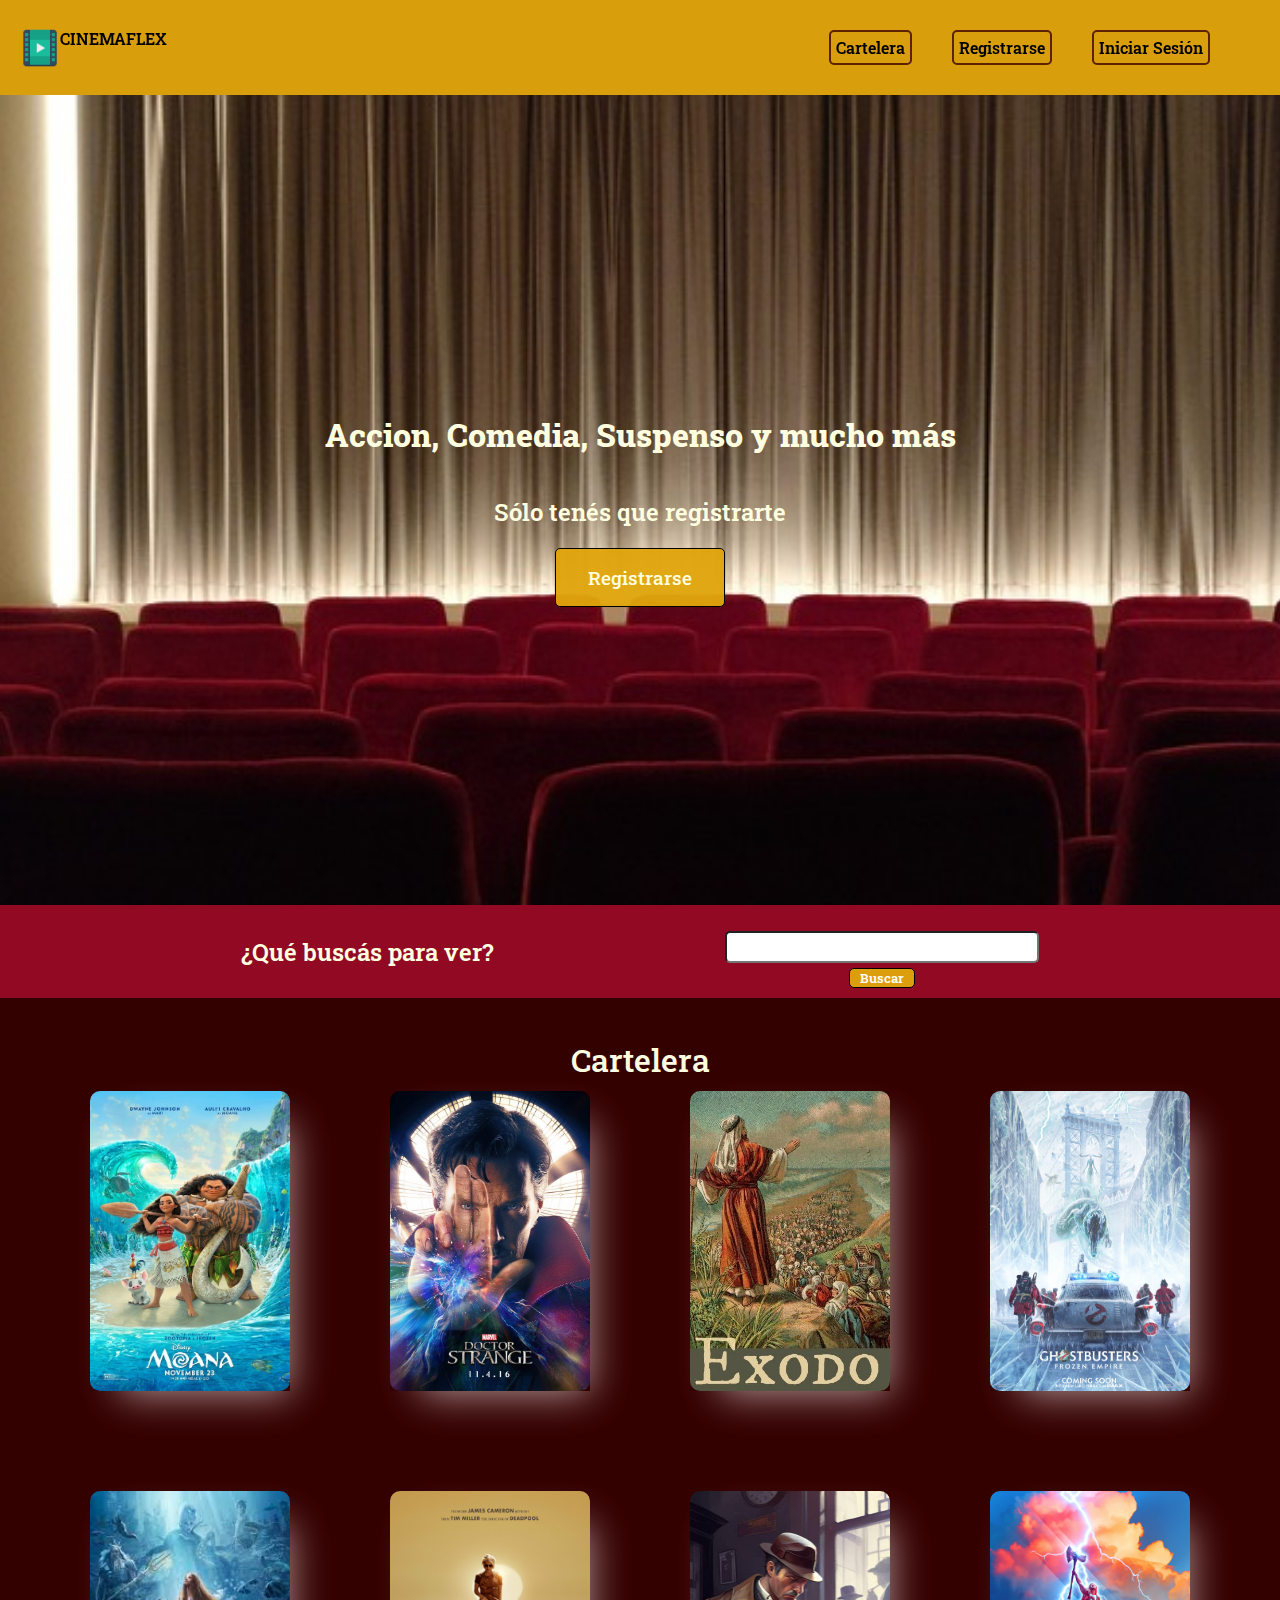
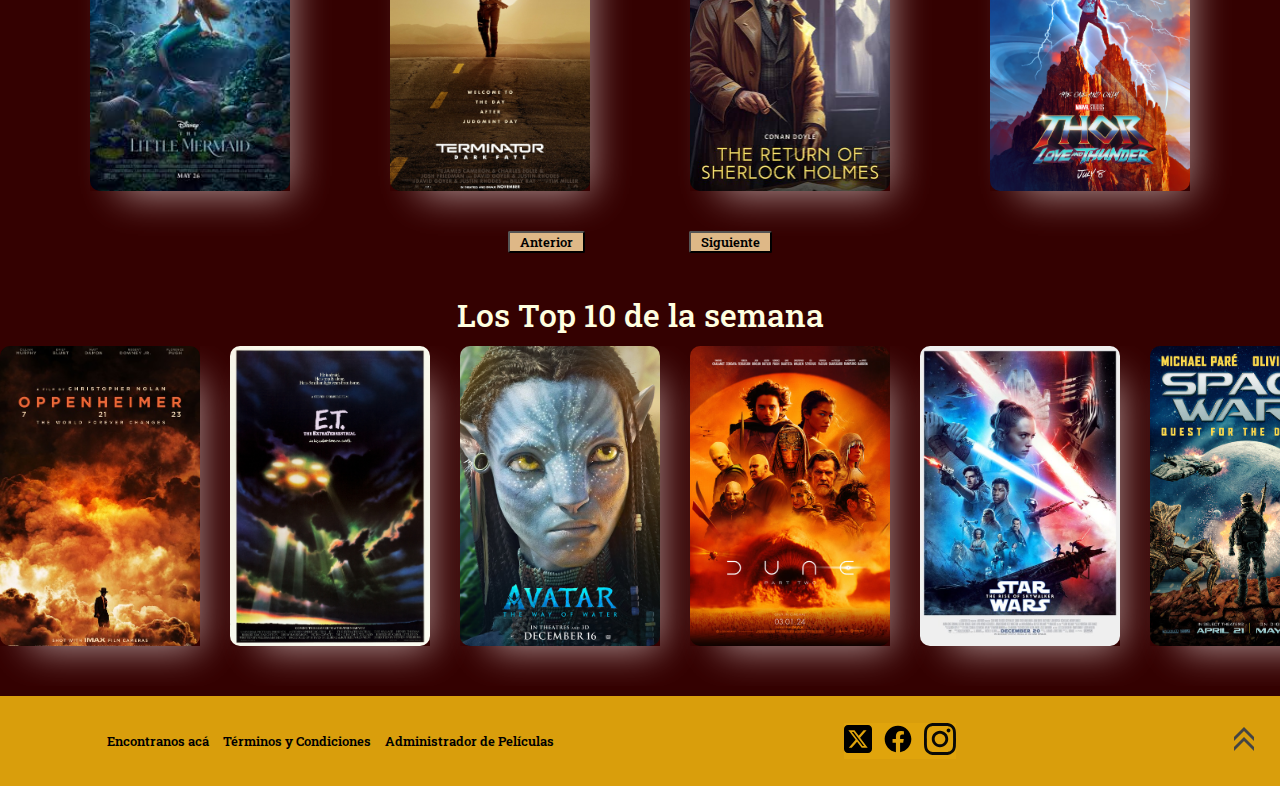
==== index.html @ afd9f0c4 "mi primer versión del proyecto leonor" ====
<!DOCTYPE html>
<html lang="es">
  <head>
    <meta charset="UTF-8" />
    <meta name="viewport" content="width=device-width, initial-scale=1.0" />
    <title>CINEMAFLEX</title>
    <link rel="shortcut icon" href="faviconn.ico" type="image/x-icon" />
    <link rel="stylesheet" href="./css/estilo.css" />
  </head>

  <body class="body">
    <header class="header">
      <nav class="navegacion">
        <a class="anclaLogo" href="#">
          <img
            class="animacion"
            src="./assets/img/285656_movie_icon.png"
            alt="Logo de CINEMAFLEX"
            width="40"
            loading="lazy"
          />
          <span>CINEMAFLEX</span>
          <!--etiqueta abierta multimedia, imagen-->
        </a>
        <!--lista desordenada ul/ lista ordenada ol-->
        <ul class="listaNav">
          <li>
            <a href="#Cartelera">Cartelera</a>
          </li>
          <li>
            <a href="./pages/registrarse.html">Registrarse</a>
          </li>
          <li>
            <a href="./pages/iniciosesion.html">Iniciar Sesión</a>
          </li>
        </ul>
      </nav>
    </header>
    <main id="flecha" class="main">
      <section class="principal">
        <h1 class="tituloPrincipal">Accion, Comedia, Suspenso y mucho más</h1>
        <h2 class="tituloSecundario">Sólo tenés que registrarte</h2>
        <a class="botonRegistro" href="./pages/registrarse.html">Registrarse</a>
      </section>
      <section class="secundaria">
        <h2 class="primerTitulo">¿Qué buscás para ver?</h2>
        <form class="contenerBuscar" action="">
          <input class="segundoTexto" type="text" />
          <input class="botonSearch" type="submit" value="Buscar" />
        </form>
      </section>
      <section id="Cartelera" class="Top">
        <h3 class="tituloTop">Cartelera</h3>
        <div class="contenedorPelis">
          <div>
            <a href="./pages/detalle.html"
              ><img
                class="imgPelis"
                src="./assets/img/pelis/moana_ver4.jpg"
                alt="Moana_ver4"
                loading="lazy"
            /></a>
          </div>

          <div>
            <a href="./pages/detalle.html">
              <img
                class="imgPelis"
                src="./assets/img/pelis/doctor-extrano-1_vx88.jpg"
                alt="Doctor Strange"
                loading="lazy"
            /></a>
          </div>

          <div>
            <a href="./pages/detalle.html">
              <img
                class="imgPelis"
                src="./assets/img/pelis/exodo.jpg"
                alt="Exodo"
                loading="lazy"
            /></a>
          </div>

          <div>
            <a href="./pages/detalle.html"
              ><img
                class="imgPelis"
                src="./assets/img/pelis/ghostbusters_afterlife_two_ver2_xlg.jpg"
                alt="Ghostbusters"
                loading="lazy"
            /></a>
          </div>

          <div>
            <a href="./pages/detalle.html">
              <img
                class="imgPelis"
                src="./assets/img/pelis/littlemermaide.jpg"
                alt="Little Mermaide"
            /></a>
          </div>

          <div>
            <a href="./pages/detalle.html">
              <img
                class="imgPelis"
                src="./assets/img/pelis/terminator_dark_fate_xlg.jpg"
                alt="Terminator_dark"
                loading="lazy"
            /></a>
          </div>

          <div>
            <a href="./pages/detalle.html">
              <img
                class="imgPelis"
                src="./assets/img/pelis/the_return_of_sherlock_holmes9781909175549.jpg"
                alt="The Return of Sherlock Holmes"
                loading="lazy"
            /></a>
          </div>

          <div>
            <a href="./pages/detalle.html">
              <img
                class="imgPelis"
                src="./assets/img/pelis/thor_love_and_thunder_xlg.jpg"
                alt="Thor_love_and_Thunder"
                loading="lazy"
            /></a>
          </div>
        </div>
        <div>
          <button class="botonCartelera">
            <p>Anterior</p>
          </button>
          <button class="botonCartelera">
            <p>Siguiente</p>
          </button>
        </div>
        <section>
          <h3 class="tituloTop">Los Top 10 de la semana</h3>
          <div class="contenedorTop">
            <div>
              <a href="./pages/detalle.html">
                <img
                  class="imgPelis"
                  src="./assets/img/pelis/oppenheimer.jpg"
                  alt="Oppenheimer"
              /></a>
            </div>

            <div>
              <a href="./pages/detalle.html">
                <img
                  class="imgPelis"
                  src="./assets/img/pelis/e_t_the_extra_terrestrial_ver1_xlg.jpg"
                  alt="ET The Extra_Terrestrial_Ver1"
                  loading="lazy"
              /></a>
            </div>

            <div>
              <a href="./pages/detalle.html">
                <img
                  class="imgPelis"
                  src="./assets/img/pelis/avatar_the_way_of_water_ver4.jpg"
                  alt="Avatar_the_way_of_water_ver4"
                  loading="lazy"
              /></a>
            </div>

            <div>
              <a href="./pages/detalle.html">
                <img
                  class="imgPelis"
                  src="./assets/img/pelis/dune_part_two_ver14.jpg"
                  alt="dune_part_two_ver14"
                  loading="lazy"
              /></a>
            </div>
            <div>
              <a href="./pages/detalle.html">
                <img
                  src="./assets/img/pelis/star_wars_the_rise_of_skywalker_ver4.jpg"
                  alt="Star Wars"
                  loading="lazy"
                />
              </a>
            </div>
            <div>
              <a href="./pages/detalle.html">
                <img
                  src="./assets/img/pelis/space_wars_quest_for_the_deepstar.jpg"
                  alt="space_wars_quest_for_the_deepstar"
                  loading="lazy"
                />
              </a>
            </div>
            <div>
              <a href="./pages/detalle.html">
                <img
                  src="./assets/img/pelis/shrek_two_ver8.jpg"
                  alt="Shrek"
                  loading="lazy"
                />
              </a>
            </div>
            <div>
              <a href="./pages/detalle.html">
                <img
                  src="./assets/img/pelis/misery_ver2.jpg"
                  alt="misery_ver2"
                  loading="lazy"
                />
              </a>
            </div>
            <div>
              <a href="./pages/detalle.html">
                <img
                  src="./assets/img/pelis/comedian.jpg"
                  alt="comedian"
                  loading="lazy"
                />
              </a>
            </div>
            <div>
              <a href="./pages/detalle.html">
                <img
                  src="./assets/img/pelis/jumanji_welcome_to_the_jungle_ver2.jpg"
                  alt="jumanji_welcome_to_the_jungle_ver2"
                  loading="lazy"
                />
              </a>
            </div>
          </div>
        </section>
      </section>
    </main>

    <footer class="footerPrincipio">
      <nav class="navegacion">
        <ul class="lista">
          <li>
            <iframe
              class="mapa"
              src="https://www.google.com/maps/embed?pb=!1m18!1m12!1m3!1d4644.315050941971!2d-58.42634374798586!3d-34.60348719149188!2m3!1f0!2f0!3f0!3m2!1i1024!2i768!4f13.1!3m3!1m2!1s0x95bcca63db6a86bb%3A0x4d3f603380a2bc04!2sMedrano%20Y%20Corrientes!5e0!3m2!1ses!2sar!4v1712977962554!5m2!1ses!2sar"
              width="90"
              height="70"
              style="border: 0"
              allowfullscreen=""
              loading="lazy"
              referrerpolicy="no-referrer-when-downgrade"
            ></iframe>
          </li>

          <li><a>Encontranos acá</a></li>
          <li><a>Términos y Condiciones</a></li>
          <li>
            <a href="Administrador de Peliculas">Administrador de Películas</a>
          </li>
        </ul>

        <ul class="redes">
          <li>
            <img
              src="./assets/img/fa6-brands--square-x-twitter.svg"
              alt="X"
              loading="lazy"
            />
          </li>
          <li>
            <img
              src="./assets/img/bxl--facebook-circle.svg"
              alt="Facebook"
              loading="lazy"
            />
          </li>
          <li>
            <img
              src="./assets/img/logos--instagram-icon.svg"
              alt="Instagram"
              loading="lazy"
            />
          </li>
        </ul>
        <div>
          <a href="#flecha">
            <img
              src="./assets/img/up-arrows_icon-icons.com_69819.png"
              alt="ir arriba"
              loading="lazy"
            />
          </a>
        </div>
      </nav>
    </footer>
  </body>
</html>
---- css/estilo.css ----
@import url(https://fonts.googleapis.com/css2?family=Roboto+Slab:wght@100..900&display=swap);

* {
  font-family: "Roboto Slab", serif;
  font-optical-sizing: auto;
  font-weight: 600;
  font-style: normal;
}

* {
  margin: 0;
  padding: 0;
}

@keyframes moving {
  from {
    -webkit-transform: rotate (0deg);
    transform: rotateY(0deg);
  }

  50% {
    -webkit-transform: rotate (180deg);
    transform: rotateY(180deg);
  }

  to {
    -webkit-transform: rotate (360deg);
    transform: rotateY(360deg);
  }
}

.body {
  background-color: rgb(52, 1, 1);
  height: 100%;
}

.header {
  padding: 20px;
  background-color: rgba(224, 164, 12, 0.959);
  color: black;
  position: sticky;
  top: 0;

  z-index: 10;

  .navegacion {
    display: flex;
    justify-content: space-between;
    align-items: center;

    .anclaLogo {
      display: flex;
      justify-content: start;
      align-items: start;
      text-decoration: none;
      color: black;
      font-weight: 400;
      font-size: 1;
      flex-wrap: wrap;
      .animacion {
        animation-name: moving;
        animation-duration: 5s;
        animation-iteration-count: infinite;
      }
    }
  }
}

@media screen and (max-width: 768px) {
  .header {
    height: initial;

    .navegacion {
      display: flex;
      flex-direction: column;
      justify-content: end;
      align-items: center;
      row-gap: 10px;
    }

    .anclalogo {
      margin-right: 40px;
      display: flex;
      font-weight: 200;
      font-size: 0.5;
    }
    .listaNav {
      flex-direction: column;
      gap: 10px;

      li a {
        width: 100%;
        display: flex;
        justify-content: center;
      }
    }
  }
}

.listaNav {
  list-style: none;
  justify-content: flex-end;
  align-content: center;
  display: flex;
  align-items: start-end;
  text-decoration: none;
  color: black;
  padding: 10px;
}

.listaNav li a {
  text-decoration: none;
  padding: 5px;
  display: flex;
  justify-content: space-between;
  color: black;
  font-size: 1rem;
  margin-right: 40px;
  border: 1px solid;
  border-width: 2px;
  border-radius: 5px;
  border-color: rgb(93, 33, 3);
}
.listaNav li a:hover {
  background-color: rgb(82, 25, 4);
  color: white;
}
.main {
  .principal {
    background-image: url(../assets/img/movie-theater-2093264_640.jpg);
    background-size: cover;
    background-position: center;
    height: 90vh;
    display: flex;
    flex-direction: column;
    justify-content: center;
    align-items: center;
    text-align: center;

    .tituloPrincipal {
      text-align: center;
      padding: 20px;
      font-weight: 800;
      font-size: 2rem;
      color: lightyellow;
    }

    .tituloSecundario {
      text-align: center;
      padding: 20px;
      forced-color-adjust: grey;
      font-weight: 600;
      color: lightyellow;
    }

    .botonRegistro {
      justify-content: center;
      align-items: center;
      text-align: center;
      background-color: rgba(224, 164, 12, 0.959);
      color: lightyellow;
      border: 1px black solid;
      padding: 1rem 2rem;
      border-radius: 5px;
      font-size: 1.2rem;
      font-weight: 500;
      text-decoration: none;
    }
    .botonRegistro:hover {
      background-color: rgba(223, 49, 10, 0.959);
      color: white;
    }
  }
}

@media screen and (max-width: 768px) {
  .main {
    .principal {
      .tituloPrincipal {
        color: black;
      }

      .tituloSecundario {
        color: black;
      }

      .botonRegistro {
        background-color: rgb(168, 66, 66);
        color: black;
      }
    }
  }
}

.secundaria {
  background-color: rgba(162, 10, 41, 0.855);
  padding: 10px;
  text-align: center;
  display: flex;
  justify-content: space-evenly;
  align-items: center;
  flex-wrap: wrap;

  .contenerBuscar {
    text-align: center;
    display: flex;
    flex-direction: column;
    justify-content: center;
    align-items: center;
    flex-wrap: wrap;
    margin-top: 1rem;

    .segundoTexto {
      padding: 5px;
      border-radius: 5px;
      width: 300px;
      display: flex;
      text-align: center;
      flex-wrap: wrap;
    }

    .botonSearch {
      padding: 0px 10px;
      color: white;
      text-align: center;
      border-radius: 5px;
      border: 1px black solid;
      background-color: rgba(224, 164, 12, 0.959);
      margin-top: 5px;
      display: flex;
      justify-content: space-evenly;
      flex-wrap: wrap;
    }
    .botonSearch:hover {
      background-color: rgba(223, 49, 10, 0.959);
      color: white;
    }
  }
}

@media screen and (max-width: 768px) {
  .secundaria {
    .contenerBuscar {
      .botonSearch {
        background-color: rgb(168, 66, 66);
        color: black;
      }
    }
  }
}

.primerTitulo {
  text-align: center;
  display: flex;
  justify-content: space-evenly;
  flex-wrap: wrap;
  forced-color-adjust: grey;
  font-weight: 600;
  color: lightyellow;
}

@media screen and (max-width: 768px) {
  .primerTitulo {
    color: black;
  }
}

.Top {
  margin: 0 auto;
  text-align: center;
  margin-top: 10px;

  .tituloTop {
    margin-bottom: 10px;
    color: lightyellow;
    font-size: 2rem;
    font-weight: 500;
  }
}

.contenedorPelis {
  box-sizing: content-box;
  display: flex;
  flex-direction: row;
  align-items: center;
  justify-content: center;
  flex-wrap: wrap;
  gap: 100px;
  div {
    width: 200px;
    height: 300px;
    box-shadow: 15px 18px 37px -15px rgba(222, 202, 202, 0.75);
    img {
      width: 100%;
      height: 100%;
      object-fit: cover;
      border-radius: 10px;
      gap: 40px;
    }
  }
}

.botonCartelera {
  padding: 0px 10px;
  box-sizing: content-box;
  margin-left: 50px;
  margin-right: 50px;
  margin-top: 40px;
  align-content: center;
  background-color: burlywood;
  color: black;
  border-radius: 2px;
}
.botonCartelera:hover {
  background-color: rgba(223, 49, 10, 0.959);
  color: white;
}

.tituloTop {
  margin-top: 40px;
  margin-bottom: 20px;
  text-align: center;
  margin-bottom: 10px;
  color: lightyellow;
  font-size: 1.5rem;
  font-weight: 500;
}
::-webkit-scrollbar {
  width: 10px;
  background-color: rgb(58, 2, 2);
}
::-webkit-scrollbar-thumb {
  background-color: rgb(169, 72, 72);
}

.contenedorTop {
  overflow-y: hidden;
  overflow-x: scroll;
  width: 100%;
  display: flex;
  padding: 0px 0px 40px 0px;
  box-sizing: content-box;
  flex-direction: row;
  justify-content: flex-start;
  align-items: flex-start;
  flex-wrap: nowrap;
  gap: 30px;
  div {
    width: 200px;
    min-width: 200px;
    height: 300px;
    cursor: pointer;
    justify-content: space-between;
    flex-direction: column;
    box-shadow: 15px 18px 37px -15px rgba(222, 202, 202, 0.75);
    img {
      width: 100%;
      height: 100%;
      object-fit: cover;
      border-radius: 10px;
      gap: 40px;
    }
  }
}

@media screen and (max-width: 768px) {
  .contenedorTop {
    flex-direction: column;
    justify-content: space-evenly;
    align-items: center;
    flex-wrap: wrap;
    div {
      width: 200px;
      min-width: 200px;
      display: flex;
      flex-direction: row;
      align-items: center;
      flex-wrap: wrap;
    }
  }
}

.footerPrincipio {
  background-color: rgba(224, 164, 12, 0.959);
  box-sizing: content-box;
  display: flex;
  flex-direction: row;
  background-size: cover;
  color: black;
  margin-top: 10px;
  padding-top: 0px;
  overflow: visible;

  z-index: 10;

  .navegacion {
    display: flex;
    justify-content: space-between;
    align-items: center;
    margin-right: 20px;
    width: 100%;
  }
}

@media screen and (max-width: 768px) {
  .footerPrincipio {
    flex-direction: column;

    .navegacion {
      flex-direction: column;

      .lista {
        flex-direction: column;
      }
    }
  }
}

.lista {
  list-style: none;
  justify-content: space-around;
  display: flex;
  align-items: center;
  padding: 10px;

  .mapa {
    display: flex;
    align-items: end;
  }
}

.lista li a {
  text-decoration: none;
  padding: 2px;
  display: flex;
  flex-direction: row;
  justify-content: space-around;
  align-content: center;
  margin-left: 5px;
  margin-right: 5px;
  color: black;
  font-size: 0.8rem;
}
.redes {
  background-color: rgba(224, 164, 12, 0.959);
  list-style: none;
  display: flex;
  justify-content: space-evenly;
  align-items: center;
  column-gap: 10px;
}

.mainRegistro {
  background-image: url(../assets/img/9568482.jpg);
  background-size: cover;
  background-position: center;
  height: 128vh;
  display: flex;
  flex-direction: column;
  justify-content: center;
  align-items: center;

  .seccionRegistrarse {
    background-color: rgb(9, 9, 9);
    box-sizing: content-box;
    width: 200px;
    margin: 0 auto;
    border-radius: 5px;
    padding: 20px, 20px;
    display: flex;
    flex-direction: column;
    justify-content: center;
    align-items: center;
    font-size: 1.5rem;
    padding: 20px;
    align-items: center;
    border-radius: 10px;
    border: 4px black;

    .tituloRegistro {
      color: lightyellow;
      flex-direction: column;
      justify-content: center;
      align-items: center;
      font-weight: 600;
      font-size: 2rem;
    }

    .botonInput {
      border-radius: 5px;
      box-sizing: content-box;
      border: 3px solid rgb(121, 117, 117);
      height: 20px;
      font-size: 0.8rem;
      display: flex;
      justify-content: center;
      align-items: center;
    }

    .boton {
      background-color: rgb(224, 224, 64);
      color: black;
      width: 150px;
      border-radius: 30px;
      font-size: 0.8rem;
    }
    .boton:hover {
      background-color: rgb(133, 24, 5);
      color: white;
    }
    .final {
      color: rgb(8, 8, 8);
      border: 3px solid rgb(121, 117, 117);
      justify-content: center;
      align-items: center;
      text-align: center;
      font-weight: 500;
      font-size: 0.5rem;
    }

    .textoFinal {
      color: lightyellow;
      text-align: justify;
      font-size: 0.8rem;
    }
  }
}

@media screen and (width <=768px) {
  .mainRegistro {
    background-image: url(../assets/img/pexels-tima-miroshnichenko-7991273.jpg);

    .seccionRegistrarse {
      background-color: rgb(50, 49, 49);
    }
  }
}

.descripcion {
  padding: 30px;
  display: flex;
  justify-content: space-evenly;
  align-items: center;
  gap: 20px;
  flex-wrap: wrap;

  .contenedorDetalle {
    width: 95%;
    box-sizing: content-box;
    display: flex;
    align-items: center;
    justify-content: center;
    flex-wrap: wrap;
    gap: 40px;
  }

  .imagenKung {
    width: 300px;
    height: 500px;
    object-fit: cover;
    border-radius: 5px;
    top: 10px;
  }
  .kungfuVideo {
    display: flex;
    justify-content: space-between;
    align-items: center;
  }
}

.contenedorResumen {
  background-color: rgb(109, 5, 62);
  color: lightyellow;
  display: flex;
  display: inline-block;
  align-items: center;
  justify-content: space-evenly;
  padding: 50px;
}

@media screen and (width <=768px) {
  .descripcion {
    .kungfuVideo {
      flex-direction: column;
      row-gap: 20px;
    }
    iframe {
      width: 95%;
      height: 300px;
    }
  }
}

@media screen and (min-width: 768px) and (max-width: 992px) {
}
.fondo {
  background-color: aliceblue;
}
.inicioSesion {
  height: 100%;
  background-size: cover;
  background-position: center;

  .ingresoSesion {
    display: flex;
    flex-direction: column;
    justify-content: center;
    align-items: center;
    background-color: rgb(168, 164, 165);
    box-sizing: content-box;
    width: 200px;
    margin: auto;
    margin-top: 20px;
    border-radius: 5px;
    padding: 20px;
    font-size: 1.5rem;
    border: 4px black;

    .tituloInicio {
      display: flex;
      justify-content: center;
      align-items: center;
      font-size: 0.8rem;
      color: black;
    }

    .div {
      display: flex;
      justify-content: flex-start;
      align-items: flex-start;
    }
  }
  .user {
    font-size: 1rem;
  }
  .botonLogin:hover {
    background-color: rgb(80, 80, 97);
  }
}
.opcionCambiar {
  font-size: 0.7rem;
  color: black;
  padding: 10px;
}

.botonContraseña {
  display: flex;
  justify-content: center;
  align-items: center;
}
@media screen and (width <=768px) {
  .inicioSesion {
    background-image: none;
    background-color: aliceblue;
  }
}
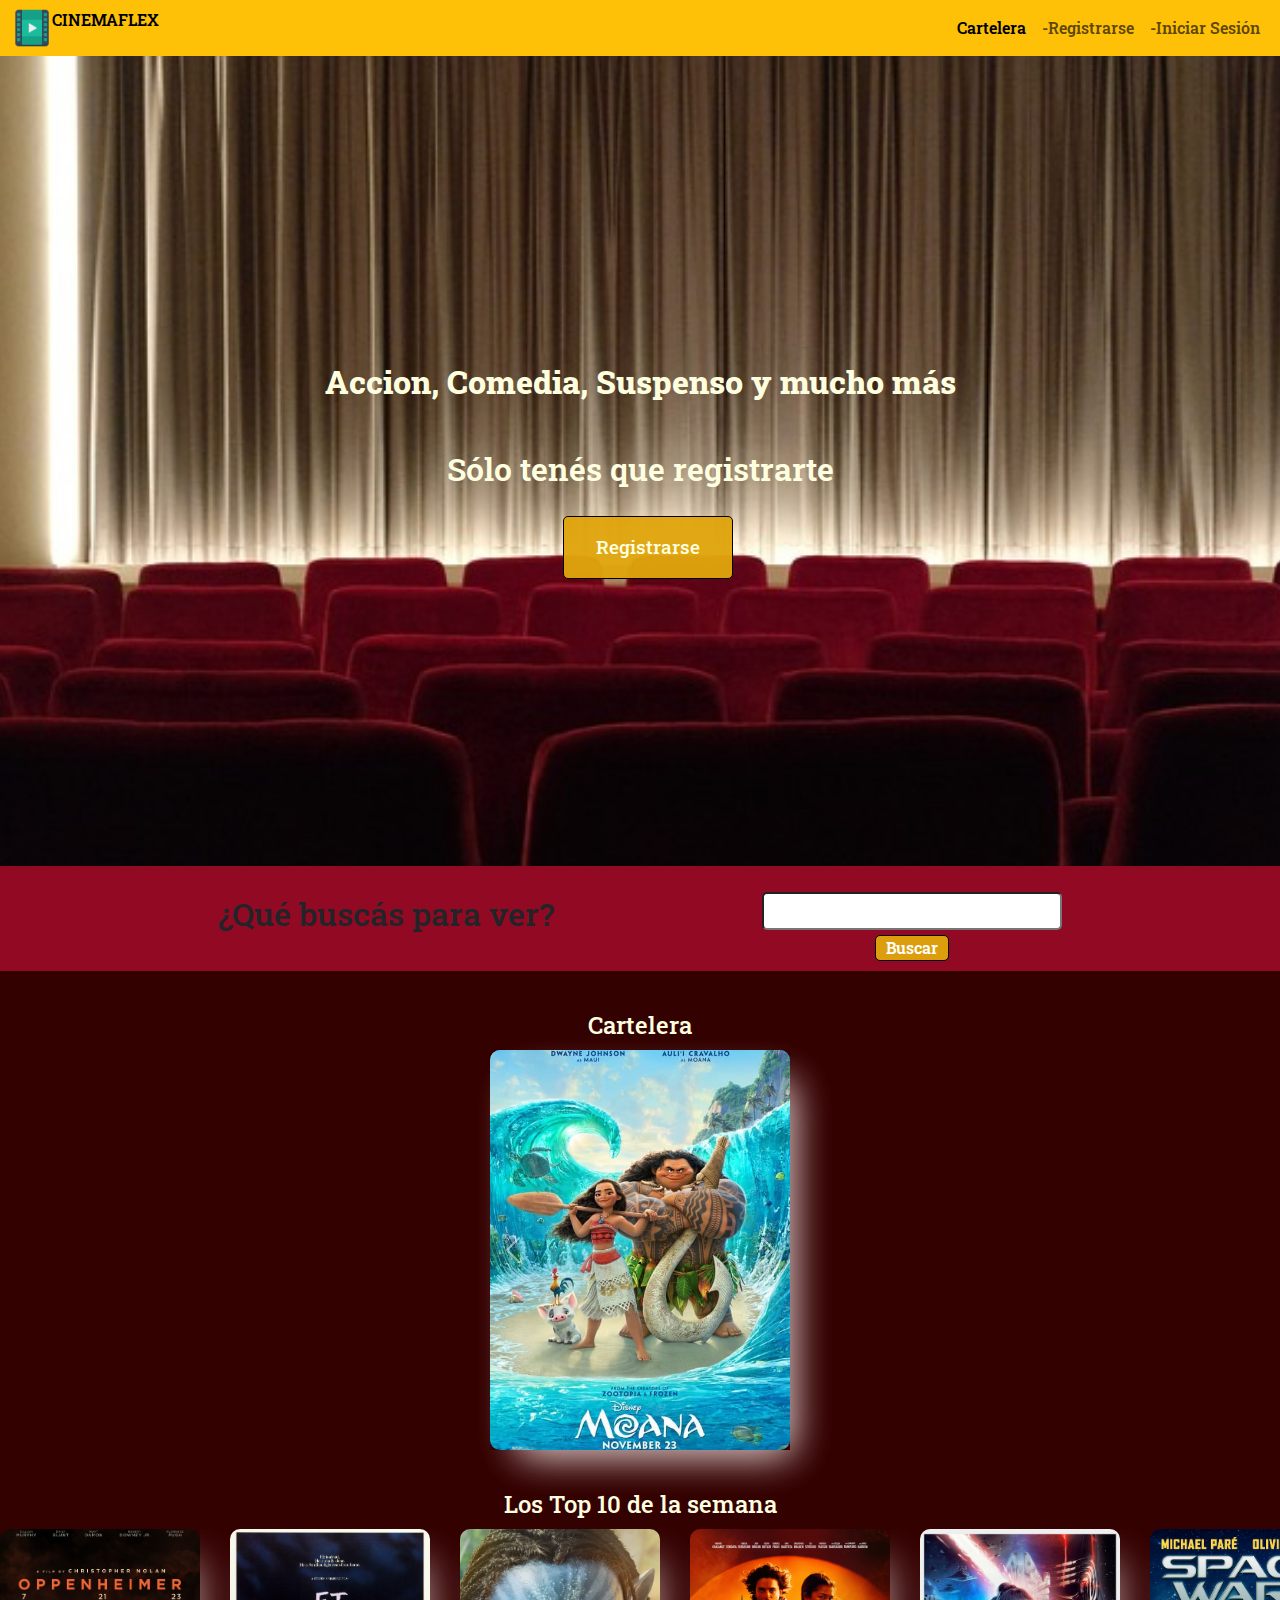
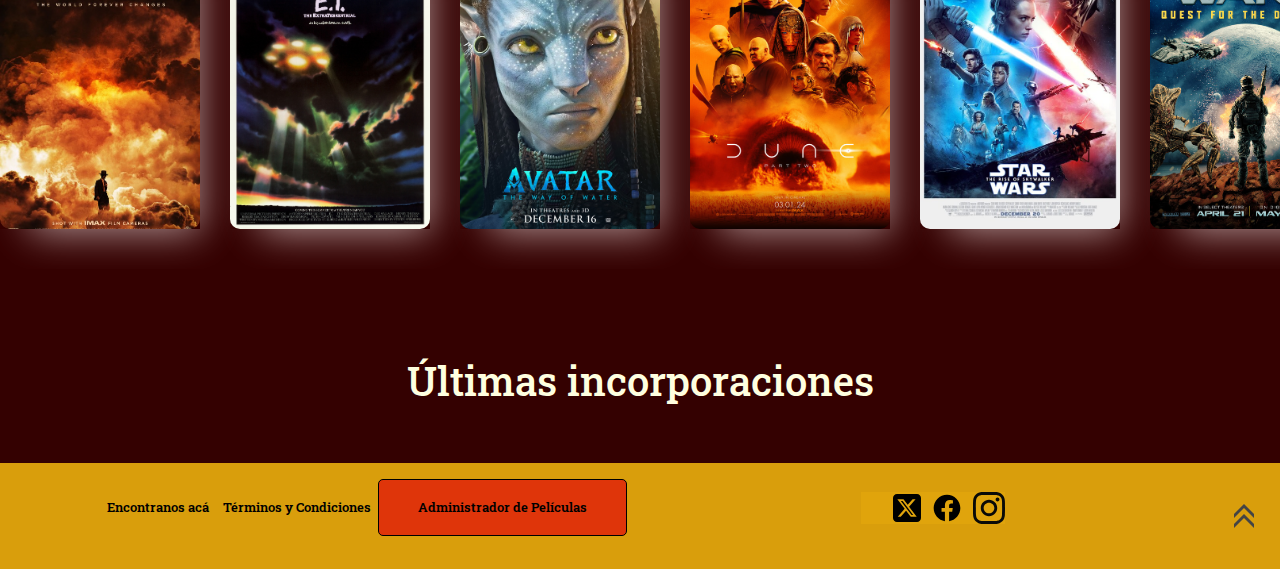
==== commit 5378c92b: "agregado archivo administrador de peliculas con formulario para agregar peliculas y listado de pelic" ====
--- a/index.html
+++ b/index.html
@@ -5,12 +5,64 @@
     <meta name="viewport" content="width=device-width, initial-scale=1.0" />
     <title>CINEMAFLEX</title>
     <link rel="shortcut icon" href="faviconn.ico" type="image/x-icon" />
-    <link rel="stylesheet" href="./css/estilo.css" />
+    <link rel="stylesheet" href="./css/bootstrap.min.css" />
+    <link
+      href="https://cdn.jsdelivr.net/npm/bootstrap@5.0.0-beta3/dist/css/bootstrap.min.css"
+      rel="stylesheet"
+    />
+    <link rel="stylesheet" href="./css/bootstrap_estilo.css" />
   </head>
 
   <body class="body">
     <header class="header">
-      <nav class="navegacion">
+      <nav class="navbar navbar-expand-lg navbar-light bg-warning">
+        <div class="container-fluid">
+          <a class="anclaLogo" href="#">
+            <img
+              class="animacion"
+              src="./assets/img/285656_movie_icon.png"
+              alt="Logo de CINEMAFLEX"
+              width="40"
+              loading="lazy"
+            />
+            <span>CINEMAFLEX</span>
+          </a>
+          <button
+            class="navbar-toggler"
+            type="button"
+            data-bs-toggle="collapse"
+            data-bs-target="#navbarSupportedContent"
+            aria-controls="navbarSupportedContent"
+            aria-expanded="false"
+            aria-label="Toggle navigation"
+          >
+            <span class="navbar-toggler-icon"></span>
+          </button>
+
+          <div class="collapse navbar-collapse" id="navbarSupportedContent">
+            <ul
+              class="navbar-nav me-auto mb-2 mb-lg-0 w-100 justify-content-end"
+            >
+              <li class="nav-item">
+                <a class="nav-link active" aria-current="page" href="#Cartelera"
+                  >Cartelera</a
+                >
+              </li>
+              <li class="nav-item">
+                <a class="nav-link" href="./pages/registrarse.html"
+                  >-Registrarse</a
+                >
+              </li>
+              <li class="nav-item">
+                <a class="nav-link" href="./pages/iniciosesion.html"
+                  >-Iniciar Sesión</a
+                >
+              </li>
+            </ul>
+          </div>
+        </div>
+      </nav>
+      <!--<nav class="navegacion">
         <a class="anclaLogo" href="#">
           <img
             class="animacion"
@@ -21,9 +73,9 @@
           />
           <span>CINEMAFLEX</span>
           <!--etiqueta abierta multimedia, imagen-->
-        </a>
-        <!--lista desordenada ul/ lista ordenada ol-->
-        <ul class="listaNav">
+      <!--</a>!-->
+      <!--lista desordenada ul/ lista ordenada ol-->
+      <!--<ul class="listaNav">
           <li>
             <a href="#Cartelera">Cartelera</a>
           </li>
@@ -34,7 +86,7 @@
             <a href="./pages/iniciosesion.html">Iniciar Sesión</a>
           </li>
         </ul>
-      </nav>
+      </nav>  !-->
     </header>
     <main id="flecha" class="main">
       <section class="principal">
@@ -52,92 +104,105 @@
       <section id="Cartelera" class="Top">
         <h3 class="tituloTop">Cartelera</h3>
         <div class="contenedorPelis">
-          <div>
-            <a href="./pages/detalle.html"
-              ><img
-                class="imgPelis"
-                src="./assets/img/pelis/moana_ver4.jpg"
-                alt="Moana_ver4"
-                loading="lazy"
-            /></a>
+          <div id="carouselExample" class="carousel slide">
+            <div class="carousel-inner">
+              <div class="carousel-item active">
+                <a href="./pages/detalle.html"
+                  ><img
+                    class="imgPelis"
+                    src="./assets/img/pelis/moana_ver4.jpg"
+                    alt="Moana_ver4"
+                    loading="lazy"
+                /></a>
+              </div>
+              <div class="carousel-item">
+                <a href="./pages/detalle.html">
+                  <img
+                    class="imgPelis"
+                    src="./assets/img/pelis/doctor-extrano-1_vx88.jpg"
+                    alt="Doctor Strange"
+                    loading="lazy"
+                /></a>
+              </div>
+              <div class="carousel-item">
+                <a href="./pages/detalle.html">
+                  <img
+                    class="imgPelis"
+                    src="./assets/img/pelis/exodo.jpg"
+                    alt="Exodo"
+                    loading="lazy"
+                /></a>
+              </div>
+              <div class="carousel-item">
+                <a href="./pages/detalle.html"
+                  ><img
+                    class="imgPelis"
+                    src="./assets/img/pelis/ghostbusters_afterlife_two_ver2_xlg.jpg"
+                    alt="Ghostbusters"
+                    loading="lazy"
+                /></a>
+              </div>
+              <div class="carousel-item">
+                <a href="./pages/detalle.html">
+                  <img
+                    class="imgPelis"
+                    src="./assets/img/pelis/littlemermaide.jpg"
+                    alt="Little Mermaide"
+                /></a>
+              </div>
+              <div class="carousel-item">
+                <a href="./pages/detalle.html">
+                  <img
+                    class="imgPelis"
+                    src="./assets/img/pelis/terminator_dark_fate_xlg.jpg"
+                    alt="Terminator_dark"
+                    loading="lazy"
+                /></a>
+              </div>
+              <div class="carousel-item">
+                <a href="./pages/detalle.html">
+                  <img
+                    class="imgPelis"
+                    src="./assets/img/pelis/the_return_of_sherlock_holmes9781909175549.jpg"
+                    alt="The Return of Sherlock Holmes"
+                    loading="lazy"
+                /></a>
+              </div>
+              <div>
+                <a href="./pages/detalle.html">
+                  <img
+                    class="imgPelis"
+                    src="./assets/img/pelis/thor_love_and_thunder_xlg.jpg"
+                    alt="Thor_love_and_Thunder"
+                    loading="lazy"
+                /></a>
+              </div>
+            </div>
+            <button
+              class="carousel-control-prev"
+              type="button"
+              data-bs-target="#carouselExample"
+              data-bs-slide="prev"
+            >
+              <span
+                class="carousel-control-prev-icon"
+                aria-hidden="true"
+              ></span>
+              <span class="visually-hidden">Previous</span>
+            </button>
+            <button
+              class="carousel-control-next"
+              type="button"
+              data-bs-target="#carouselExample"
+              data-bs-slide="next"
+            >
+              <span
+                class="carousel-control-next-icon"
+                aria-hidden="true"
+              ></span>
+              <span class="visually-hidden">Next</span>
+            </button>
           </div>
-
-          <div>
-            <a href="./pages/detalle.html">
-              <img
-                class="imgPelis"
-                src="./assets/img/pelis/doctor-extrano-1_vx88.jpg"
-                alt="Doctor Strange"
-                loading="lazy"
-            /></a>
-          </div>
-
-          <div>
-            <a href="./pages/detalle.html">
-              <img
-                class="imgPelis"
-                src="./assets/img/pelis/exodo.jpg"
-                alt="Exodo"
-                loading="lazy"
-            /></a>
-          </div>
-
-          <div>
-            <a href="./pages/detalle.html"
-              ><img
-                class="imgPelis"
-                src="./assets/img/pelis/ghostbusters_afterlife_two_ver2_xlg.jpg"
-                alt="Ghostbusters"
-                loading="lazy"
-            /></a>
-          </div>
-
-          <div>
-            <a href="./pages/detalle.html">
-              <img
-                class="imgPelis"
-                src="./assets/img/pelis/littlemermaide.jpg"
-                alt="Little Mermaide"
-            /></a>
-          </div>
-
-          <div>
-            <a href="./pages/detalle.html">
-              <img
-                class="imgPelis"
-                src="./assets/img/pelis/terminator_dark_fate_xlg.jpg"
-                alt="Terminator_dark"
-                loading="lazy"
-            /></a>
-          </div>
-
-          <div>
-            <a href="./pages/detalle.html">
-              <img
-                class="imgPelis"
-                src="./assets/img/pelis/the_return_of_sherlock_holmes9781909175549.jpg"
-                alt="The Return of Sherlock Holmes"
-                loading="lazy"
-            /></a>
-          </div>
-
-          <div>
-            <a href="./pages/detalle.html">
-              <img
-                class="imgPelis"
-                src="./assets/img/pelis/thor_love_and_thunder_xlg.jpg"
-                alt="Thor_love_and_Thunder"
-                loading="lazy"
-            /></a>
-          </div>
-        </div>
-        <div>
-          <button class="botonCartelera">
-            <p>Anterior</p>
-          </button>
-          <button class="botonCartelera">
-            <p>Siguiente</p>
-          </button>
         </div>
         <section>
           <h3 class="tituloTop">Los Top 10 de la semana</h3>
@@ -234,6 +299,16 @@
                 />
               </a>
             </div>
+          </div>
+        </section>
+        <section>
+          <h2 class="text-center pt-5 mb-5 fs-1 tituloTop">
+            Últimas incorporaciones
+          </h2>
+          <div class="container">
+            <section id="peliculasSection" class="row">
+              <!--aqui se agregaran las tarjetas de peliculas-->
+            </section>
           </div>
         </section>
       </section>
@@ -257,8 +332,8 @@
 
           <li><a>Encontranos acá</a></li>
           <li><a>Términos y Condiciones</a></li>
-          <li>
-            <a href="Administrador de Peliculas">Administrador de Películas</a>
+          <li class="botonRegistro">
+            <a href="./pages/administrador.html">Administrador de Películas</a>
           </li>
         </ul>
 
@@ -296,5 +371,94 @@
         </div>
       </nav>
     </footer>
+    <script src="./js/bootstrap.bundle.min.js"></script>
+    <script>
+      // funcion que crea las tarjetas de peliculas
+      // Función para crear una tarjeta (card) de película
+      function crearTarjetaPelicula(pelicula) {
+        // Crear elementos de la tarjeta de película
+        // creamos la columna de bootstrap
+        const card = document.createElement("div");
+        card.classList.add(
+          "col-10",
+          "col-md-3",
+          "card-body",
+          "pelicula-section",
+          "pelicula-card"
+        );
+        // estamos creando la tarjeta
+        const cardInner = document.createElement("div");
+        cardInner.classList.add("card");
+        // creo la imagen de la tarjeta
+        const cardImg = document.createElement("img");
+        cardImg.classList.add("card-img-top");
+
+        cardImg.src = `https://image.tmdb.org/t/p/w500/${pelicula.poster_path}`;
+        cardImg.alt = pelicula.title;
+        cardImg.loading = "lazy";
+
+        // creamos el cuerpo de la tarjeta
+        const cardBody = document.createElement("div");
+        cardBody.classList.add("card-body");
+
+        const cardTitle = document.createElement("h6");
+        cardTitle.classList.add("card-title");
+        cardTitle.textContent = pelicula.title;
+
+        // Añadir elementos a la tarjeta de película
+        cardBody.appendChild(cardTitle);
+        cardInner.appendChild(cardImg);
+        cardInner.appendChild(cardBody);
+        // agrego la tarejta a la columna de bootstrap
+        card.appendChild(cardInner);
+
+        return card;
+      }
+
+      async function cargarPeliculas() {
+        const URL = "https://api.themoviedb.org/3/trending/movie/week";
+
+        // datos de la api
+        const options = {
+          method: "GET",
+          headers: {
+            accept: "application/json",
+            Authorization:
+              "Bearer eyJhbGciOiJIUzI1NiJ9.eyJhdWQiOiIyY2M3MTk1MDliMzYzZWFlY2UzY2FkNzUxMjA4ZThlNCIsInN1YiI6IjY2MDc0ZWRhZTYyNzE5MDE3YzBiZmYxNyIsInNjb3BlcyI6WyJhcGlfcmVhZCJdLCJ2ZXJzaW9uIjoxfQ.csR2S703m9241-Z89WVZ8kLhQ601sabpymSCKZt5Mqs",
+          },
+        };
+
+        try {
+          // Realizamos una petición fetch a la API para obtener las películas populares
+          const response = await fetch(`${URL}`, options);
+          console.log(response);
+
+          const data = await response.json(); // Convertimos la respuesta a JSON
+          console.log(data);
+
+          const movies = data.results; // Extraemos las películas de la respuesta, array de objetos de peliculas
+          console.log(movies);
+
+          const peliculasSection = document.getElementById("peliculasSection");
+          peliculasSection.innerHTML = ""; // Limpiamos el contenido previo del contenedor
+          movies.forEach((movie) => {
+            const peliculaCard = crearTarjetaPelicula(movie); // Iteramos sobre las películas
+            peliculasSection.appendChild(peliculaCard); // Añadimos la tarjeta de película al contenedor
+          }); // Iteramos sobre las películas
+        } catch (error) {
+          console.error(error);
+        }
+      }
+
+      // Llamar a la función para agregar las tarjetas de películas cuando el DOM esté cargado
+      // document.addEventListener("DOMContentLoaded", agregarTarjetasPeliculas);
+      // agregarTarjetasPeliculas();
+      document.addEventListener("DOMContentLoaded", () => {
+        cargarPeliculas();
+      });
+      // cargarPeliculas.addEventListener('click', cargarPeliculas);
+    </script>
+
+    <script src="js/test.js"></script>
   </body>
 </html>
